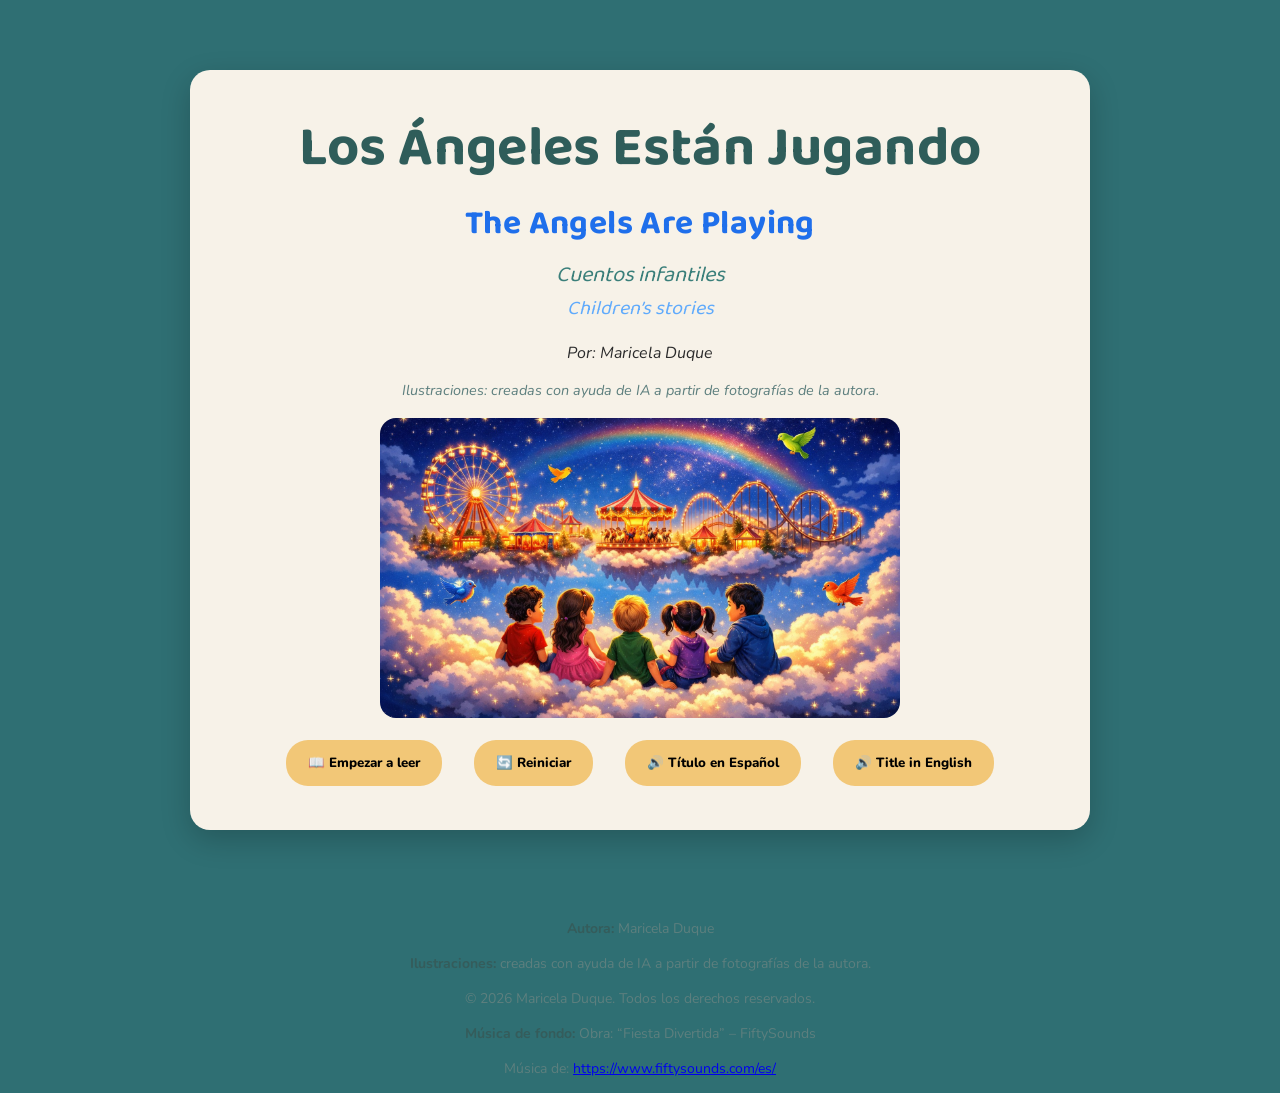
==== index.html @ 6db7b139 "Add Open Graph metadata" ====
<!DOCTYPE html>
<html lang="es">
<head>
  <!-- Google tag (gtag.js) -->
<script async src="https://www.googletagmanager.com/gtag/js?id=G-SWQEPJ50HJ"></script>
<script>
  window.dataLayer = window.dataLayer || [];
  function gtag(){dataLayer.push(arguments);}
  gtag('js', new Date());

  gtag('config', 'G-SWQEPJ50HJ');
</script>
  <meta charset="UTF-8" />
  <meta name="viewport" content="width=device-width, initial-scale=1.0" />
  <title>Los Ángeles Están Jugando | Cuento Infantil Bilingüe Español Inglés</title>
<meta name="description" content="Los Ángeles Están Jugando es un cuento infantil bilingüe en español e inglés sobre ángeles, imaginación y alegría. Ideal para niños y familias que aman historias mágicas." />

<!-- Open Graph -->
<meta property="og:title" content="Los Ángeles Están Jugando | Cuento Infantil Bilingüe Español Inglés" />
<meta property="og:description" content="Cuento infantil bilingüe en español e inglés sobre ángeles, imaginación y alegría. Ideal para niños y familias." />
<meta property="og:type" content="website" />
<meta property="og:url" content="https://mariceladuque-creative.github.io/Los-Angeles-Estan-Jugando-The-angels-Are-Playing/" />
<meta property="og:image" content="https://mariceladuque-creative.github.io/Los-Angeles-Estan-Jugando-The-angels-Are-Playing/images/page1.jpg" />

  <!-- Manifest PWA -->
  <link rel="manifest" href="manifest.json" />
  <meta name="theme-color" content="#2f6f73" />

  <!-- Fuentes -->
  <link rel="preconnect" href="https://fonts.googleapis.com" />
  <link rel="preconnect" href="https://fonts.gstatic.com" crossorigin />
  <link
    href="https://fonts.googleapis.com/css2?family=Baloo+2:wght@400;600;800&family=Nunito:wght@400;600;800&display=swap"
    rel="stylesheet"
  />

  <!-- CSS -->
  <link rel="stylesheet" href="styles/estilos.css" />
</head>

<body>
  <!-- ✅ PORTADA -->
  <section class="cover" id="cover">
    <div class="cover-card">
      <h1 class="cover-title">
        Los Ángeles Están Jugando <br />
        <span class="cover-title-en">The Angels Are Playing</span>
      </h1>

      <p class="cover-subtitle">
        Cuentos infantiles <br />
        <span class="cover-subtitle-en">Children’s stories</span>
      </p>

      <p class="cover-author">Por: Maricela Duque</p>
      <p class="cover-credits">Ilustraciones: creadas con ayuda de IA a partir de fotografías de la autora.</p>

      <div class="cover-image">
        <img
          src="images/page1.jpg"
          alt="Ilustración de portada del cuento Los Ángeles Están Jugando"
        />
      </div>

      <div class="cover-actions">
        <button id="btn-start" type="button" class="cover-button">📖 Empezar a leer</button>
        <button id="btn-reset" type="button" class="cover-button">🔄 Reiniciar</button>
        <button id="btn-cover-audio-es" type="button" class="cover-button">🔊 Título en Español</button>
        <button id="btn-cover-audio-en" type="button" class="cover-button">🔊 Title in English</button>
      </div>

      <p id="reset-msg" class="reset-msg" aria-live="polite"></p>
    </div>

    <!-- ✅ Audios portada -->
    <audio id="cover-audio-es" src="sounds/cover_es.mp3" preload="auto"></audio>
    <audio id="cover-audio-en" src="sounds/cover_en.mp3" preload="auto"></audio>
  </section>

  <!-- ✅ LIBRO (empieza oculto) -->
  <div class="book hidden" id="book">
    <h2>Los Ángeles Están Jugando</h2>
    <h3>Cuentos infantiles</h3>

    <div class="page">
      <div class="image-box">
        <img id="imagen-pagina" src="images/page1.jpg" alt="Imagen del cuento" />
      </div>

      <div class="text-box">
        <h3 id="titulo-pagina">Página 1</h3>

        <div class="texto-bilingue">
          <p id="texto-en">Cargando...</p>
          <hr />
          <p id="texto-es"></p>
        </div>
      </div>
    </div>

    <p id="page-indicator">Página 1</p>

    <div class="lang-toggle">
      <button id="btn-both" type="button">🌎 EN + ES</button>
      <button id="btn-en" type="button">🇺🇸 EN</button>
      <button id="btn-es" type="button">🇪🇸 ES</button>
    </div>

    <div class="buttons">
      <button id="btn-prev" type="button">⬅ Página anterior</button>
      <button id="btn-next" type="button">Página siguiente ➡</button>
      <button id="btn-fullscreen" type="button">⛶ Pantalla completa</button>
      <button id="btn-theme" type="button">🌙 Modo oscuro</button>
      <button id="btn-audio" type="button">🔊 Audio</button>
      <button id="btn-music" type="button">🎵 Música</button>
    </div>
  </div>

  <!-- ✅ CRÉDITOS -->
<footer class="credits">
  <p><strong>Autora:</strong> Maricela Duque</p>
  <p><strong>Ilustraciones:</strong> creadas con ayuda de IA a partir de fotografías de la autora.</p>
  <p class="copyright">© 2026 Maricela Duque. Todos los derechos reservados.</p>

 <p><strong>Música de fondo:</strong> Obra: “Fiesta Divertida” – FiftySounds</p>
<p>
  Música de:
  <a href="https://www.fiftysounds.com/es/" target="_blank" rel="noopener noreferrer">
    https://www.fiftysounds.com/es/
  </a>
</p>
</footer>
  <!-- ✅ Sonido de pasar página -->
<audio id="page-sound" src="sounds/page.mp3" preload="auto"></audio>

<!-- ✅ Voz por página (EN/ES) -->
<audio id="page-voice" preload="auto"></audio>

<!-- ✅ Música de fondo -->
<audio id="bg-music" preload="auto" loop>
  <source src="sounds/funny-party.mp3" type="audio/mpeg">
</audio>

  <!-- ✅ JS del cuento (SOLO UNA VEZ) -->
  <script src="stories/cuento1.js"></script>

  <!-- ✅ JS de la portada (SOLO UNA VEZ) -->
<script>
  (function () {
    const cover = document.getElementById("cover");
    const book = document.getElementById("book");

    const btnStart = document.getElementById("btn-start");
    const btnReset = document.getElementById("btn-reset");

    const bgMusic = document.getElementById("bg-music");
    const resetMsg = document.getElementById("reset-msg");

    // Audios de portada
    const btnCoverEs = document.getElementById("btn-cover-audio-es");
    const btnCoverEn = document.getElementById("btn-cover-audio-en");
    const coverAudioEs = document.getElementById("cover-audio-es");
    const coverAudioEn = document.getElementById("cover-audio-en");

    function actualizarTextoStart() {
      const savedPage = localStorage.getItem("paginaActual");
      const n = savedPage === null ? 0 : parseInt(savedPage, 10);
      btnStart.textContent = n > 0 ? "📖 Continuar leyendo" : "📖 Empezar a leer";
    }

    function dispatchOpenBook() {
      // Compatibilidad con cuento1.js (si escucha este evento)
      window.dispatchEvent(new Event("openBook"));
    }

    function dispatchCloseBook() {
      window.dispatchEvent(new Event("closeBook"));
    }

    function detenerAudiosPortada() {
      if (coverAudioEs) { coverAudioEs.pause(); coverAudioEs.currentTime = 0; }
      if (coverAudioEn) { coverAudioEn.pause(); coverAudioEn.currentTime = 0; }
    }

    // volumen suave
    if (bgMusic) bgMusic.volume = 0.12;

    // Texto inicial correcto
    actualizarTextoStart();

  // Abrir libro
btnStart.addEventListener("click", () => {
  cover.classList.add("hidden");
  book.classList.remove("hidden");
  window.scrollTo({ top: 0, behavior: "smooth" });

  detenerAudiosPortada();

  // ✅ SIEMPRE encender música al abrir (ANTES del evento)
  localStorage.setItem("bgMusic", "on");

  // avisar al cuento
  dispatchOpenBook();

  // ✅ iniciar música desde el click
  if (window.startMusic) window.startMusic();
});

    // Volver a portada (para cuento1.js)
    function volverAPortada() {
      book.classList.add("hidden");
      cover.classList.remove("hidden");
      window.scrollTo({ top: 0, behavior: "smooth" });

      if (bgMusic) {
        bgMusic.pause();
        bgMusic.currentTime = 0;
      }

      // avisar cierre (si lo quieres manejar en cuento1.js)
      dispatchCloseBook();

      // recalcula el texto del botón
      actualizarTextoStart();
    }
    window.volverAPortada = volverAPortada;

    // ✅ Reiniciar progreso
    if (btnReset) {
      btnReset.addEventListener("click", () => {
        // Forzar inicio
        localStorage.setItem("paginaActual", "0");
        localStorage.setItem("modoIdioma", "both");

        // detener música
        if (bgMusic) {
          bgMusic.pause();
          bgMusic.currentTime = 0;
        }

        // detener audios de portada
        detenerAudiosPortada();

        // UI inmediata
        btnStart.textContent = "📖 Empezar a leer";

        if (resetMsg) {
          resetMsg.textContent = "✅ Progreso reiniciado. Puedes empezar desde el inicio.";
          setTimeout(() => (resetMsg.textContent = ""), 2500);
        }

        // volver a portada (aunque ya estés en portada no pasa nada)
        volverAPortada();
      });
    }

    // ✅ Audio portada ES/EN
    if (btnCoverEs && coverAudioEs) {
      btnCoverEs.addEventListener("click", () => {
        if (!coverAudioEs.paused) {
          coverAudioEs.pause();
          coverAudioEs.currentTime = 0;
          return;
        }
        if (coverAudioEn) { coverAudioEn.pause(); coverAudioEn.currentTime = 0; }
        coverAudioEs.currentTime = 0;
        coverAudioEs.play().catch(() => {});
      });
    }

    if (btnCoverEn && coverAudioEn) {
      btnCoverEn.addEventListener("click", () => {
        if (!coverAudioEn.paused) {
          coverAudioEn.pause();
          coverAudioEn.currentTime = 0;
          return;
        }
        if (coverAudioEs) { coverAudioEs.pause(); coverAudioEs.currentTime = 0; }
        coverAudioEn.currentTime = 0;
        coverAudioEn.play().catch(() => {});
      });
    }

       // ====== Música (start/stop + botón toggle) ======
    const btnMusic = document.getElementById("btn-music");

    function updateMusicLabel() {
      if (!btnMusic) return;
      btnMusic.textContent = bgMusic && !bgMusic.paused ? "🎵 Música: ON" : "🎵 Música: OFF";
    }

    window.startMusic = function () {
      if (!bgMusic) return;
      bgMusic.volume = 0.12;
      bgMusic.play().catch(() => {});
      updateMusicLabel();
    };

    window.stopMusic = function () {
      if (!bgMusic) return;
      bgMusic.pause();
      bgMusic.currentTime = 0;
      updateMusicLabel();
    };

    if (btnMusic) {
      btnMusic.addEventListener("click", () => {
        if (!bgMusic) return;
        if (bgMusic.paused) window.startMusic();
        else window.stopMusic();
      });
      updateMusicLabel();
    }
  })();
</script>
</body>
</html>
---- styles/estilos.css ----
/* styles/estilos.css — Libro digital bilingüe */

/* Reset */
*,
*::before,
*::after {
  box-sizing: border-box;
}

:root {
  --bg: #2f6f73;

  --paper: #f7f2e8;
  --paper2: #ffffff;

  --ink: #2b2b2b;
  --muted: #5d7f7e;
  --title: #355c5b;

  --accent: #f2c777;

  --radius: 20px;
  --radiusInner: 15px;

  --shadow: 0 12px 30px rgba(0, 0, 0, 0.18);

  --gap: 30px;
}

/* Fondo */
body {
  margin: 0;
  padding: 0;
  background: var(--bg);
  font-family: "Nunito", system-ui, -apple-system, Segoe UI, Roboto, Arial, sans-serif;
  color: var(--ink);
}

/* Contenedor libro */
.book {
  max-width: 980px;
  margin: 40px auto;
  background: var(--paper);
  border-radius: var(--radius);
  padding: 42px;
  box-shadow: var(--shadow);
}

/* Titulares */
h1 {
  font-family: "Baloo 2", system-ui, sans-serif;
  text-align: center;
  font-size: 56px;
  color: var(--title);
  margin: 0 0 6px;
  letter-spacing: 0.4px;
}

h2 {
  font-family: "Baloo 2", system-ui, sans-serif;
  text-align: center;
  font-style: italic;
  color: var(--muted);
  margin: 0;
}

/* Página (layout) */
.page {
  display: flex;
  gap: var(--gap);
  margin-top: 28px;
  align-items: stretch;

  /* Animación */
  transition: opacity 0.3s ease, transform 0.3s ease;
}

.page.fade-out {
  opacity: 0;
  transform: translateX(-10px);
}

.page.fade-in {
  opacity: 1;
  transform: translateX(0);
}

/* Caja de imagen */
.image-box {
  width: 45%;
  border: 2px dashed #b5cfcf;
  border-radius: var(--radiusInner);
  padding: 14px;
  text-align: center;
  color: #777;
  background: rgba(255, 255, 255, 0.25);
  display: flex;
  align-items: center;
  justify-content: center;
}

.image-box img {
  width: 100%;
  height: 260px;
  object-fit: cover;
  border-radius: var(--radiusInner);
  display: block;
}

/* Caja de texto */
.text-box {
  width: 55%;
  background: var(--paper2);
  border-radius: var(--radiusInner);
  padding: 26px 28px;
}

.text-box h3 {
  font-family: "Baloo 2", system-ui, sans-serif;
  margin: 0 0 10px;
  color: var(--title);
  font-size: 26px;
}

/* Bilingüe */
.texto-bilingue p {
  margin: 0 0 12px;
  line-height: 1.75;
  font-size: 18px;
  color: var(--ink);
}

#texto-es {
  color: var(--muted);
}

/* Separador idiomas */
.texto-bilingue hr {
  border: none;
  border-top: 1px solid rgba(0, 0, 0, 0.12);
  margin: 14px 0;
}

/* Botones cambiar idioma */
.lang-toggle {
  text-align: center;
  margin-top: 18px;
  margin-bottom: 6px;
}

.lang-toggle button {
  margin: 6px 6px;
}

/* Botones nav */
.buttons {
  text-align: center;
  margin-top: 18px;
}

/* Estilo botones general */
/* ✅ Para que se vean bien las banderas (Windows/Edge) */
button {
  background: var(--accent);
  border: none;
  padding: 12px 20px;
  margin: 0 10px;
  border-radius: 999px;
  cursor: pointer;
  font-weight: 800;
 font-family: "Nunito", "Segoe UI Emoji", "Apple Color Emoji", "Noto Color Emoji", system-ui, sans-serif;
  transition: transform 0.06s ease, filter 0.2s ease;
}
button:hover {
  filter: brightness(1.03);
  transform: translateY(-1px);
}

button:active {
  transform: translateY(1px);
}

button:disabled {
  opacity: 0.4;
  cursor: not-allowed;
  filter: grayscale(0.3);
}

button:focus-visible {
  outline: 3px solid rgba(46, 111, 115, 0.55);
  outline-offset: 3px;
}

/* Responsive */
@media (max-width: 900px) {
  .book {
    margin: 20px;
    padding: 22px;
  }

  h1 {
    font-size: 42px;
  }

  .page {
    flex-direction: column;
  }

  .image-box,
  .text-box {
    width: 100%;
  }

  .image-box img {
    height: 220px;
  }
}
/* ====== PORTADA ====== */
.hidden { display: none !important; }

.cover{
  min-height: 100vh;
  display: grid;
  place-items: center;
  padding: 30px;
}

.cover-card{
  width: min(900px, 100%);
  background: #f7f2e8;
  border-radius: 20px;
  padding: 34px;
  box-shadow: 0 10px 30px rgba(0,0,0,.2);
  text-align: center;
}

.cover-title{
  font-family: "Baloo 2", system-ui, sans-serif;
  font-size: 56px;
  color: #355c5b;
  margin: 0 0 6px;
}

.cover-subtitle{
  font-family: "Baloo 2", system-ui, sans-serif;
  font-style: italic;
  color: #5d7f7e;
  margin: 0 0 18px;
  font-size: 22px;
}

.cover-image{
  margin: 18px auto 22px;
  width: min(520px, 100%);
  border-radius: 16px;
  overflow: hidden;
}

.cover-image img{
  width: 100%;
  height: 300px;
  object-fit: cover;
  display: block;
}

.cover-button{
  background: #f2c777;
  border: none;
  padding: 14px 22px;
  border-radius: 22px;
  cursor: pointer;
  font-weight: 800;
 }

/* Portada en móvil */
@media (max-width: 600px){
  .cover-title{ font-size: 40px; }
  .cover-image img{ height: 220px; }
}
#page-indicator{
  font-family: "Baloo 2", system-ui, sans-serif;
  letter-spacing: 0.3px;
  text-align: center;
  margin: 10px 0;
  color: #5d7f7e;
  font-weight: 600;

}
.lang-toggle button.active {
  outline: 3px solid rgba(46, 111, 115, 0.7);
  outline-offset: 3px;
  transform: scale(1.05);
}
.lang-toggle button {
  display: inline-flex;
  align-items: center;
  gap: 6px;
  font-size: 15px;
}

.lang-toggle button span {
  font-size: 18px;
}
.cover-actions{
  display:flex;
  justify-content:center;
  gap:12px;
  margin-top:10px;
  flex-wrap:wrap;
}
.reset-msg{
  margin: 10px 0 0;
  text-align: center;
  color: var(--title);
  font-weight: 700;
  opacity: 0;
  transform: translateY(-4px);
  transition: opacity .2s ease, transform .2s ease;
}

.reset-msg.show{
  opacity: 1;
  transform: translateY(0);
}
/* ====== MODO OSCURO ====== */
body.dark {
  --bg: #0f2f33;
  --paper: #162f33;
  --paper2: #1d3a3f;

  --ink: #f1f5f5;
  --muted: #b7d0cf;
  --title: #d7f0ee;

  --accent: #f2c777;
}

/* detalles para que se vea bien en dark */
body.dark .image-box {
  border-color: rgba(183, 208, 207, 0.55);
  background: rgba(255, 255, 255, 0.06);
}

body.dark .texto-bilingue hr {
  border-top-color: rgba(255, 255, 255, 0.18);
}
.cover-author {
  margin-top: 6px;
  font-size: 1rem;
  font-style: italic;
  color: var(--ink-soft);
}
.cover-credits {
  margin-top: 4px;
  font-size: 0.9rem;
  font-style: italic;
  color: var(--muted);
  text-align: center;
}
/* ====== CRÉDITOS (footer) ====== */
.credits{
  margin-top: 18px;
  text-align: center;
  color: var(--muted);
  font-size: 14px;
  line-height: 1.5;
}

.credits strong{
  color: var(--title);
}
/* Colores bilingües en la portada */
.cover-title {
  color: #2f5d5a; /* Español: verde principal */
}

.cover-title-en {
  display: block;
  font-size: 0.6em;
  color: #1f6feb; /* Inglés: azul */
  margin-top: 4px;
}

.cover-subtitle {
  color: #3a7f7a; /* Español */
}

.cover-subtitle-en {
  display: block;
  font-size: 0.9em;
  color: #4fa3ff; /* Inglés más claro */
  opacity: 0.9;
}
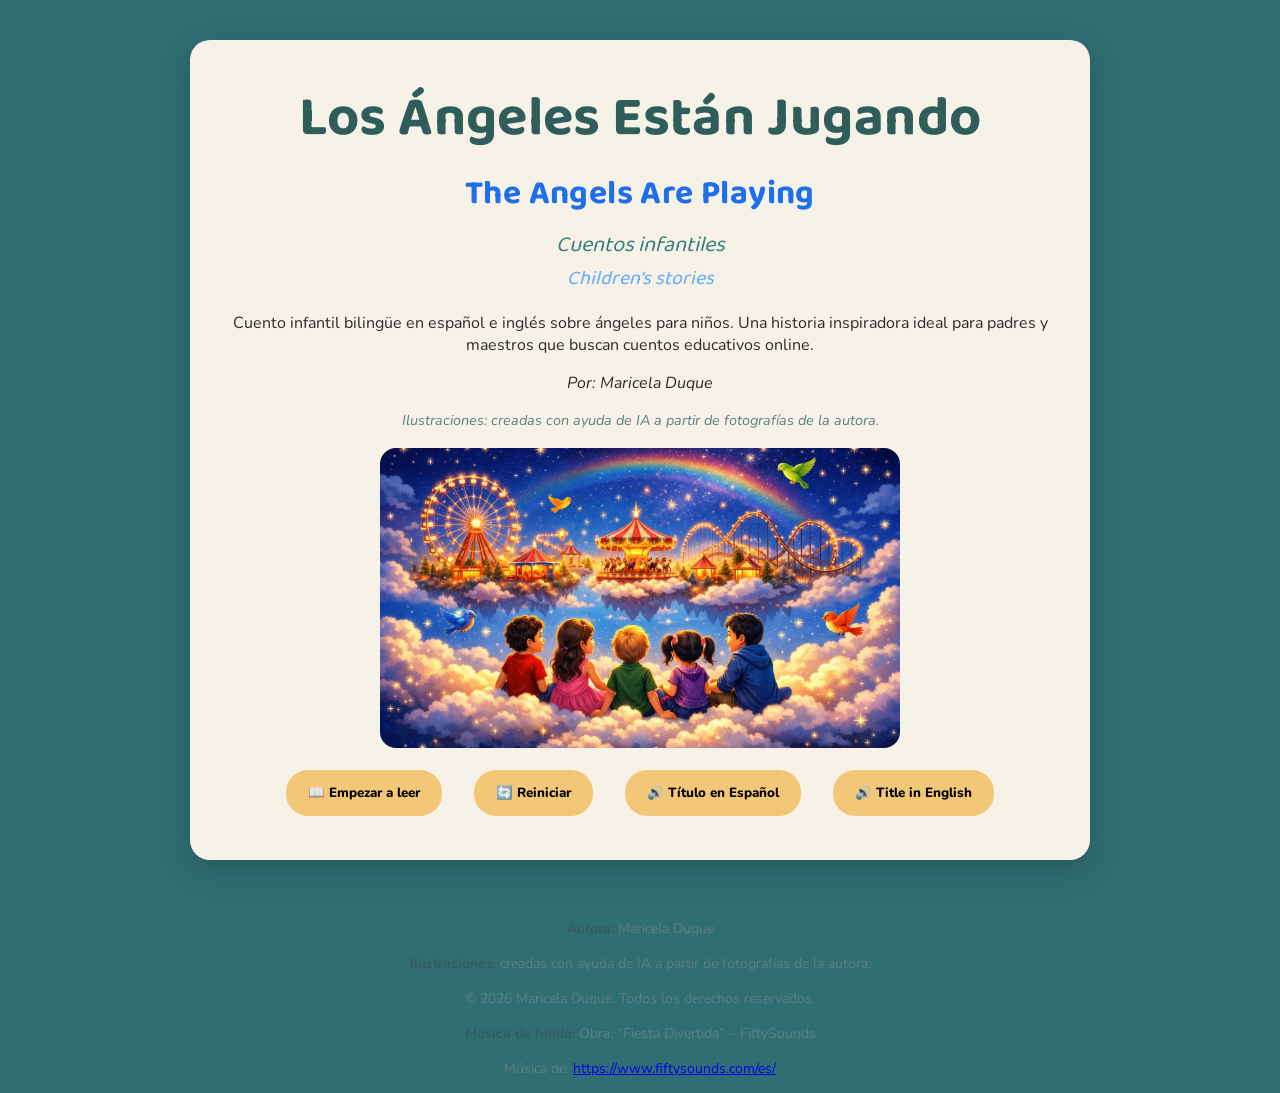
==== commit 9212c64a: "SEO: Actualizar title a enfoque cuento infantil bilingüe" ====
--- a/index.html
+++ b/index.html
@@ -12,7 +12,7 @@
 </script>
   <meta charset="UTF-8" />
   <meta name="viewport" content="width=device-width, initial-scale=1.0" />
-  <title>Los Ángeles Están Jugando | Cuento Infantil Bilingüe Español Inglés</title>
+  <title>Cuento Infantil Bilingüe Español Inglés | Los Ángeles Están Jugando</title>
 <meta name="description" content="Los Ángeles Están Jugando es un cuento infantil bilingüe en español e inglés sobre ángeles, imaginación y alegría. Ideal para niños y familias que aman historias mágicas." />
 
 <!-- Open Graph -->
@@ -21,6 +21,30 @@
 <meta property="og:type" content="website" />
 <meta property="og:url" content="https://mariceladuque-creative.github.io/Los-Angeles-Estan-Jugando-The-angels-Are-Playing/" />
 <meta property="og:image" content="https://mariceladuque-creative.github.io/Los-Angeles-Estan-Jugando-The-angels-Are-Playing/images/page1.jpg" />
+
+<!-- Twitter Card -->
+<meta name="twitter:card" content="summary_large_image" />
+<meta name="twitter:title" content="Los Ángeles Están Jugando | Cuento Infantil Bilingüe Español Inglés" />
+<meta name="twitter:description" content="Cuento infantil bilingüe en español e inglés sobre ángeles, imaginación y alegría. Ideal para niños y familias." />
+<meta name="twitter:image" content="https://mariceladuque-creative.github.io/Los-Angeles-Estan-Jugando-The-angels-Are-Playing/images/page1.jpg" />
+
+<script type="application/ld+json">
+{
+  "@context": "https://schema.org",
+  "@type": "Book",
+  "name": "Los Ángeles Están Jugando",
+  "alternateName": "The Angels Are Playing",
+  "author": {
+    "@type": "Person",
+    "name": "Maricela Duque"
+  },
+  "inLanguage": ["es", "en"],
+  "bookFormat": "EBook",
+  "url": "https://mariceladuque-creative.github.io/Los-Angeles-Estan-Jugando-The-angels-Are-Playing/",
+  "image": "https://mariceladuque-creative.github.io/Los-Angeles-Estan-Jugando-The-angels-Are-Playing/images/page1.jpg",
+  "description": "Cuento infantil bilingüe en español e inglés sobre ángeles, imaginación y alegría. Ideal para niños y familias."
+}
+</script>
 
   <!-- Manifest PWA -->
   <link rel="manifest" href="manifest.json" />
@@ -51,6 +75,11 @@
         Cuentos infantiles <br />
         <span class="cover-subtitle-en">Children’s stories</span>
       </p>
+
+<p class="seo-text">
+Cuento infantil bilingüe en español e inglés sobre ángeles para niños. 
+Una historia inspiradora ideal para padres y maestros que buscan cuentos educativos online.
+</p>
 
       <p class="cover-author">Por: Maricela Duque</p>
       <p class="cover-credits">Ilustraciones: creadas con ayuda de IA a partir de fotografías de la autora.</p>
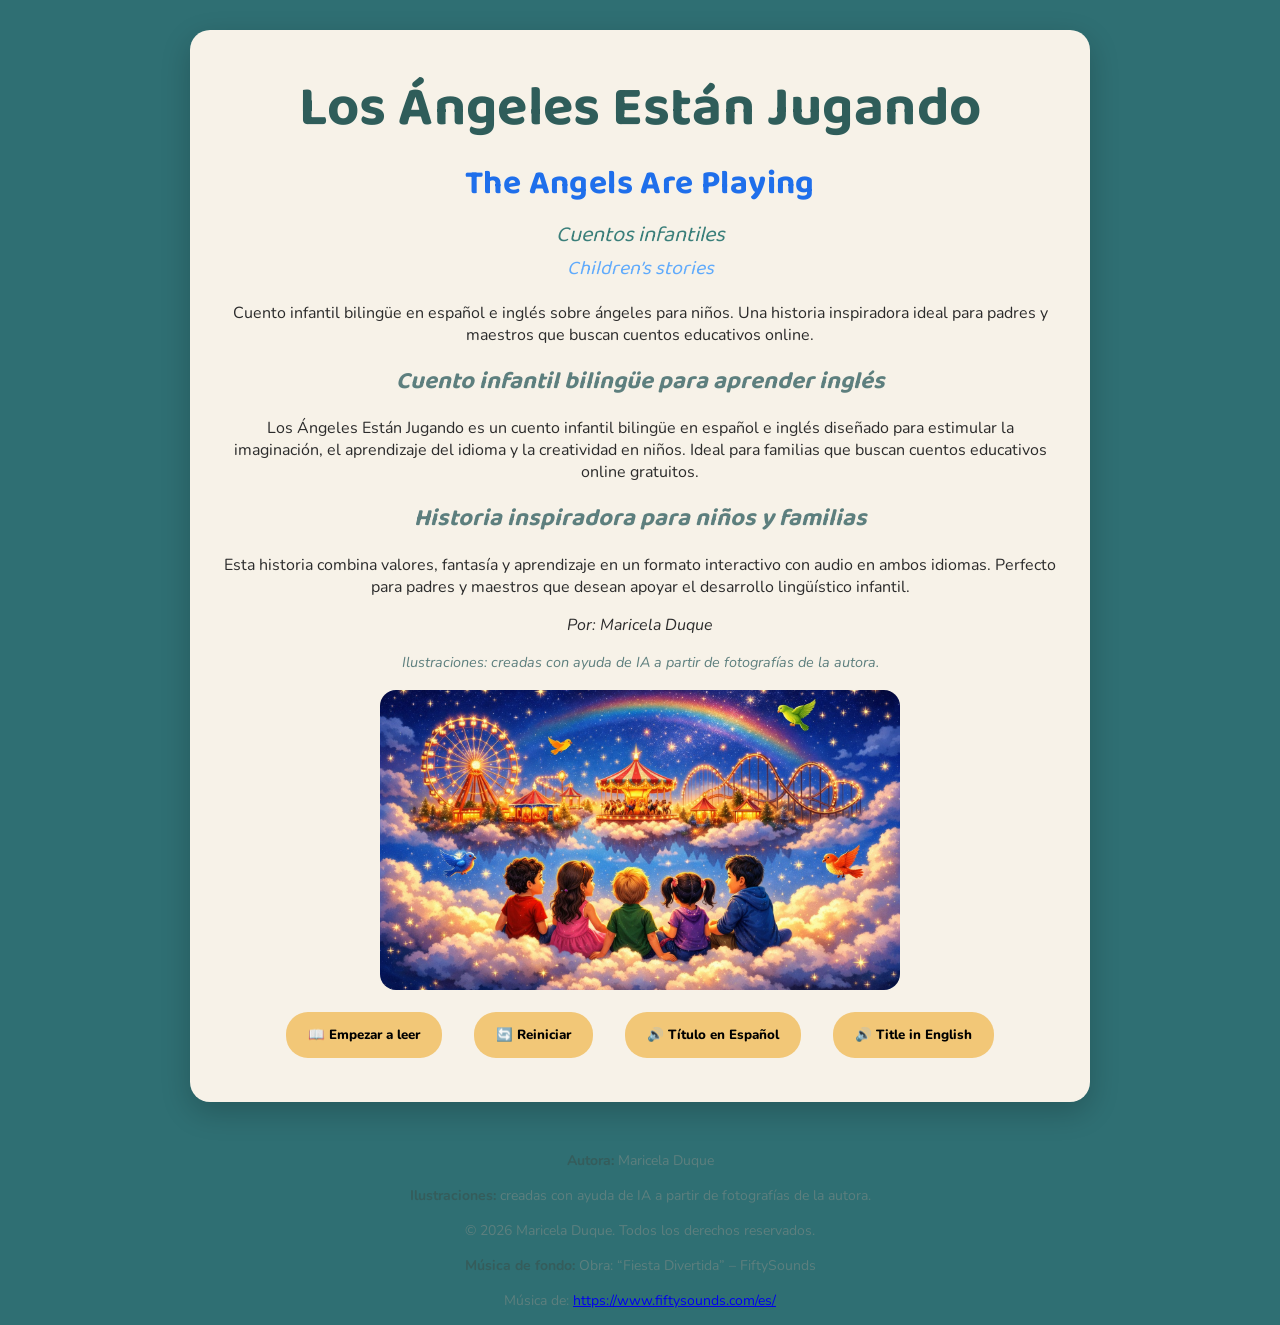
==== commit 41ae0969: "SEO: Agregar sección de contenido educativo para posicionamiento orgánico" ====
--- a/index.html
+++ b/index.html
@@ -13,7 +13,7 @@
   <meta charset="UTF-8" />
   <meta name="viewport" content="width=device-width, initial-scale=1.0" />
   <title>Cuento Infantil Bilingüe Español Inglés | Los Ángeles Están Jugando</title>
-<meta name="description" content="Los Ángeles Están Jugando es un cuento infantil bilingüe en español e inglés sobre ángeles, imaginación y alegría. Ideal para niños y familias que aman historias mágicas." />
+<meta name="description" content="Cuento infantil bilingüe español inglés para niños sobre ángeles, imaginación y valores. Historia educativa e inspiradora ideal para padres y maestros que buscan cuentos infantiles online gratuitos." />
 
 <!-- Open Graph -->
 <meta property="og:title" content="Los Ángeles Están Jugando | Cuento Infantil Bilingüe Español Inglés" />
@@ -77,11 +77,23 @@
       </p>
 
 <p class="seo-text">
-Cuento infantil bilingüe en español e inglés sobre ángeles para niños. 
+Cuento infantil bilingüe en español e inglés sobre ángeles para niños.
 Una historia inspiradora ideal para padres y maestros que buscan cuentos educativos online.
 </p>
 
-      <p class="cover-author">Por: Maricela Duque</p>
+<section class="seo-content">
+  <h2>Cuento infantil bilingüe para aprender inglés</h2>
+  <p>
+    Los Ángeles Están Jugando es un cuento infantil bilingüe en español e inglés diseñado para estimular la imaginación, el aprendizaje del idioma y la creatividad en niños. Ideal para familias que buscan cuentos educativos online gratuitos.
+  </p>
+
+  <h2>Historia inspiradora para niños y familias</h2>
+  <p>
+    Esta historia combina valores, fantasía y aprendizaje en un formato interactivo con audio en ambos idiomas. Perfecto para padres y maestros que desean apoyar el desarrollo lingüístico infantil.
+  </p>
+</section>
+
+<p class="cover-author">Por: Maricela Duque</p>
       <p class="cover-credits">Ilustraciones: creadas con ayuda de IA a partir de fotografías de la autora.</p>
 
       <div class="cover-image">
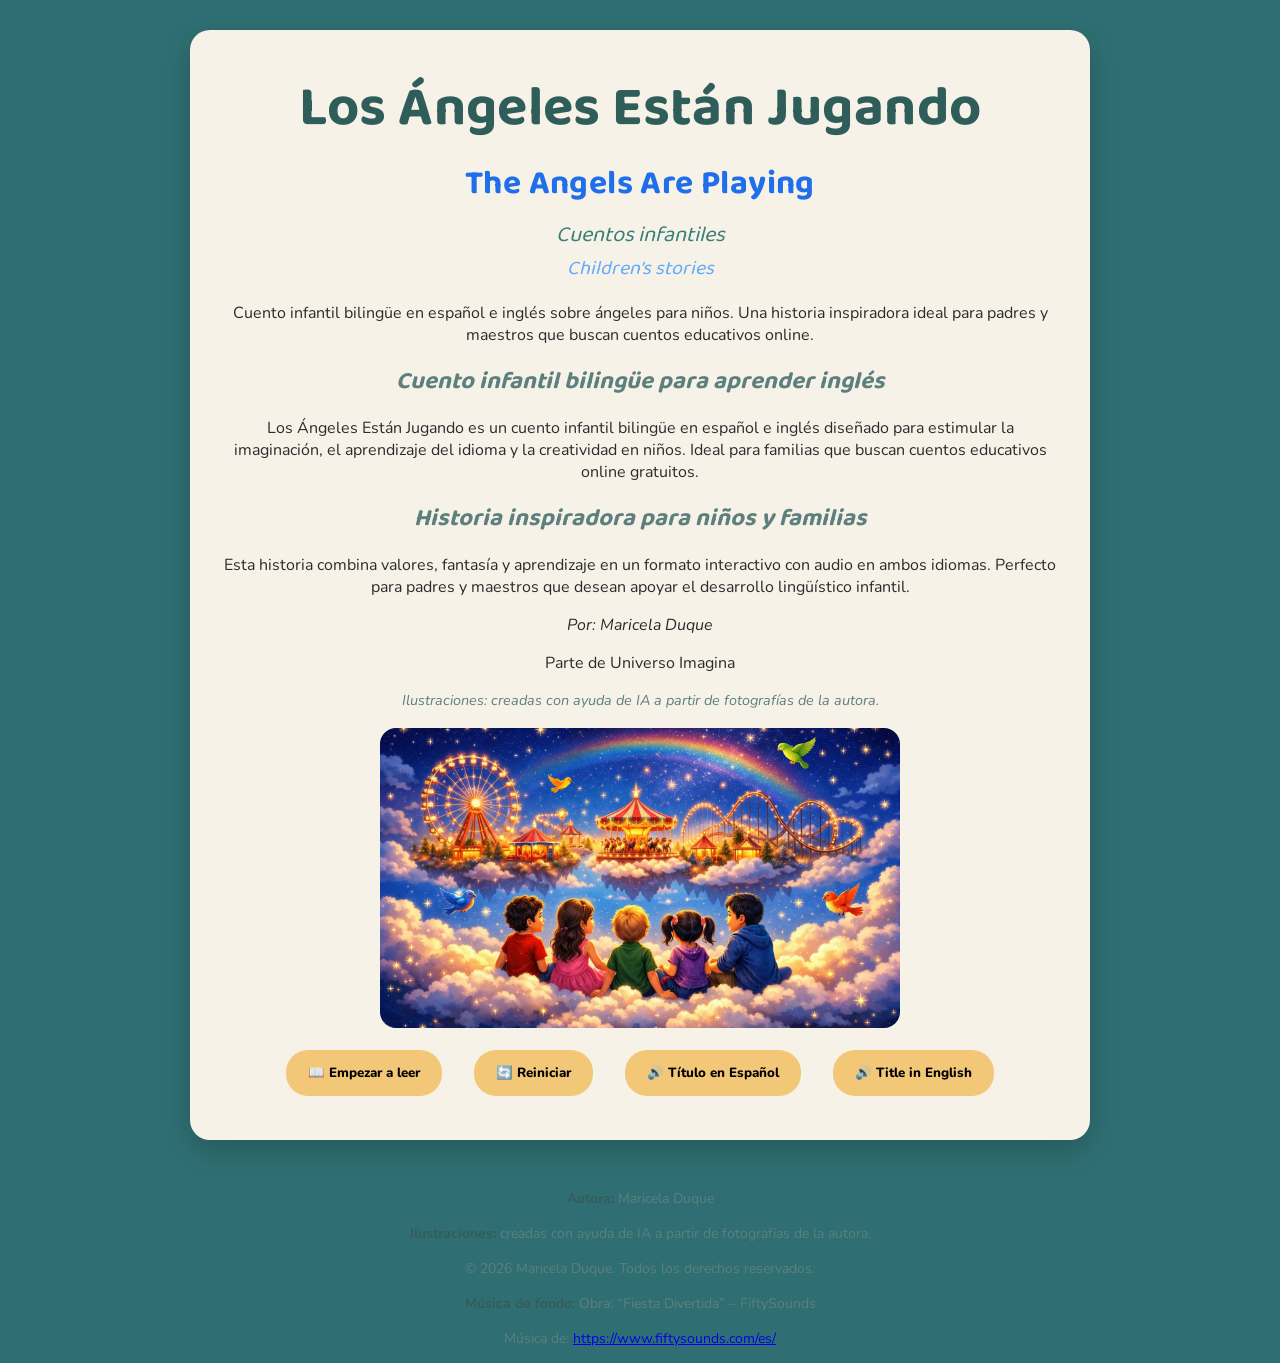
==== commit 46539382: "Branding CSS Universo Imagina agregado" ====
--- a/index.html
+++ b/index.html
@@ -94,6 +94,8 @@
 </section>
 
 <p class="cover-author">Por: Maricela Duque</p>
+<p class="universe-name">Parte de Universo Imagina</p>
+
       <p class="cover-credits">Ilustraciones: creadas con ayuda de IA a partir de fotografías de la autora.</p>
 
       <div class="cover-image">
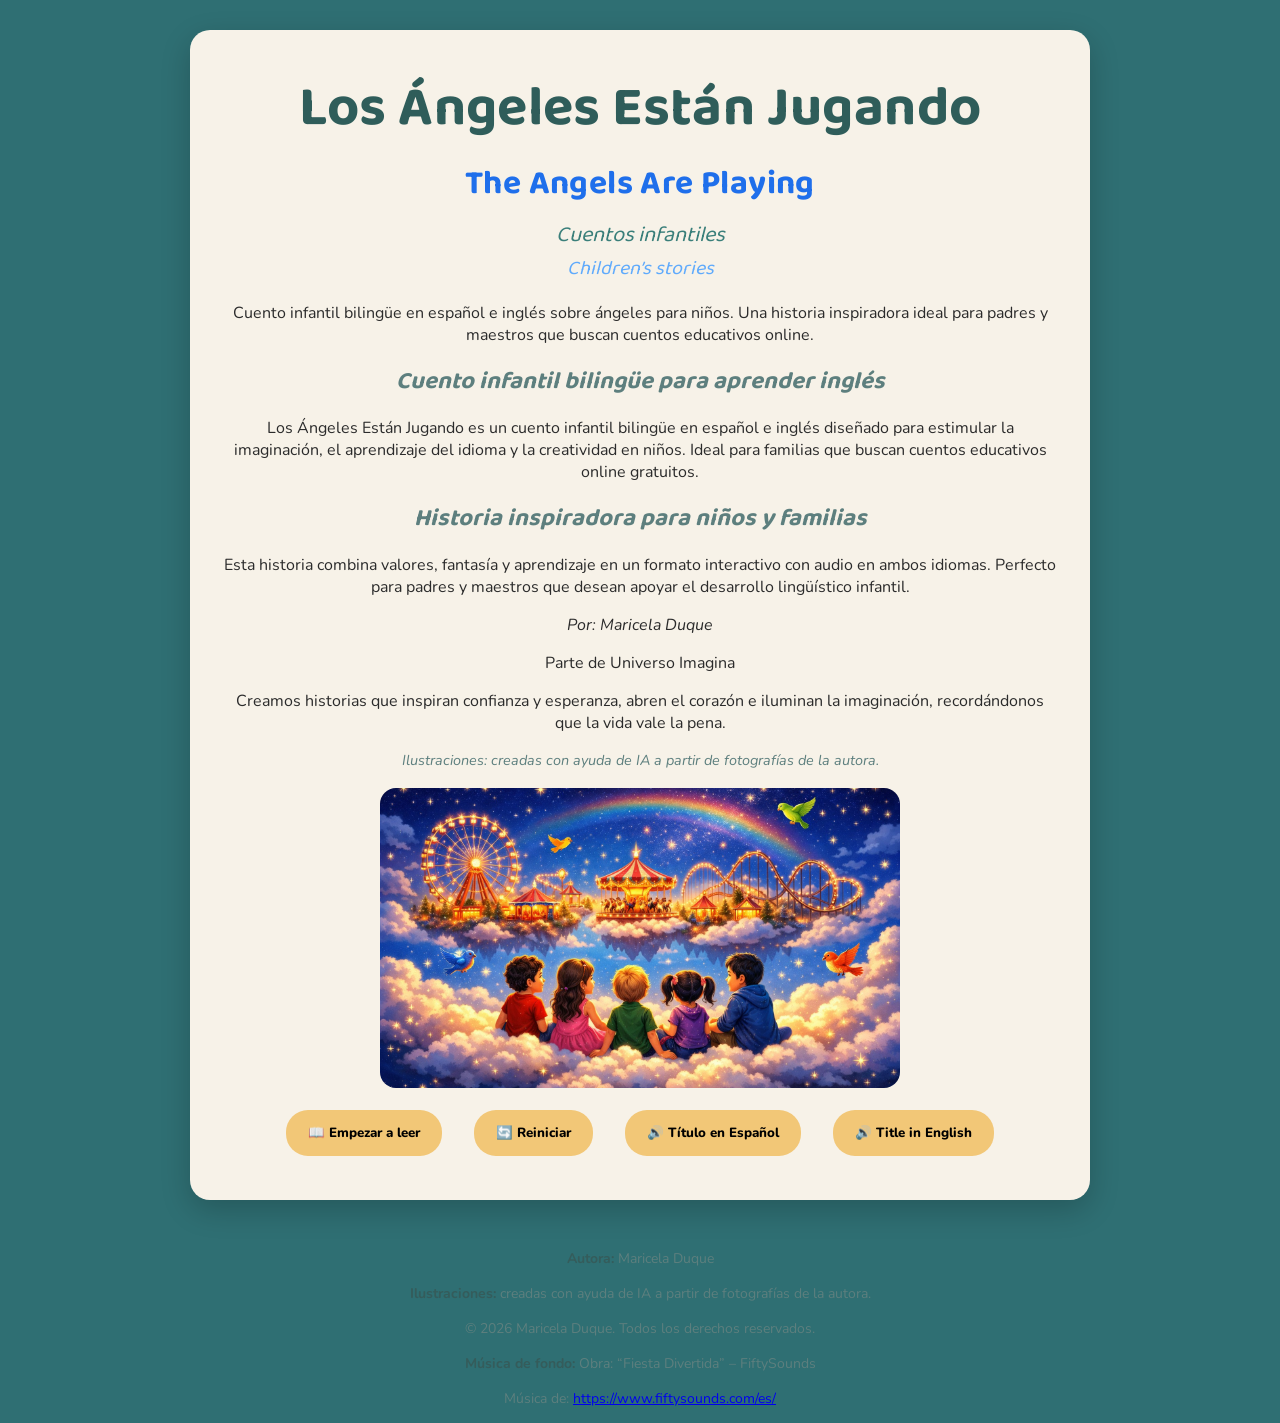
==== commit 34235dea: "Agregado lema oficial Universo Imagina" ====
--- a/index.html
+++ b/index.html
@@ -95,6 +95,9 @@
 
 <p class="cover-author">Por: Maricela Duque</p>
 <p class="universe-name">Parte de Universo Imagina</p>
+<p class="universe-motto">
+Creamos historias que inspiran confianza y esperanza, abren el corazón e iluminan la imaginación, recordándonos que la vida vale la pena.
+</p>
 
       <p class="cover-credits">Ilustraciones: creadas con ayuda de IA a partir de fotografías de la autora.</p>
 
